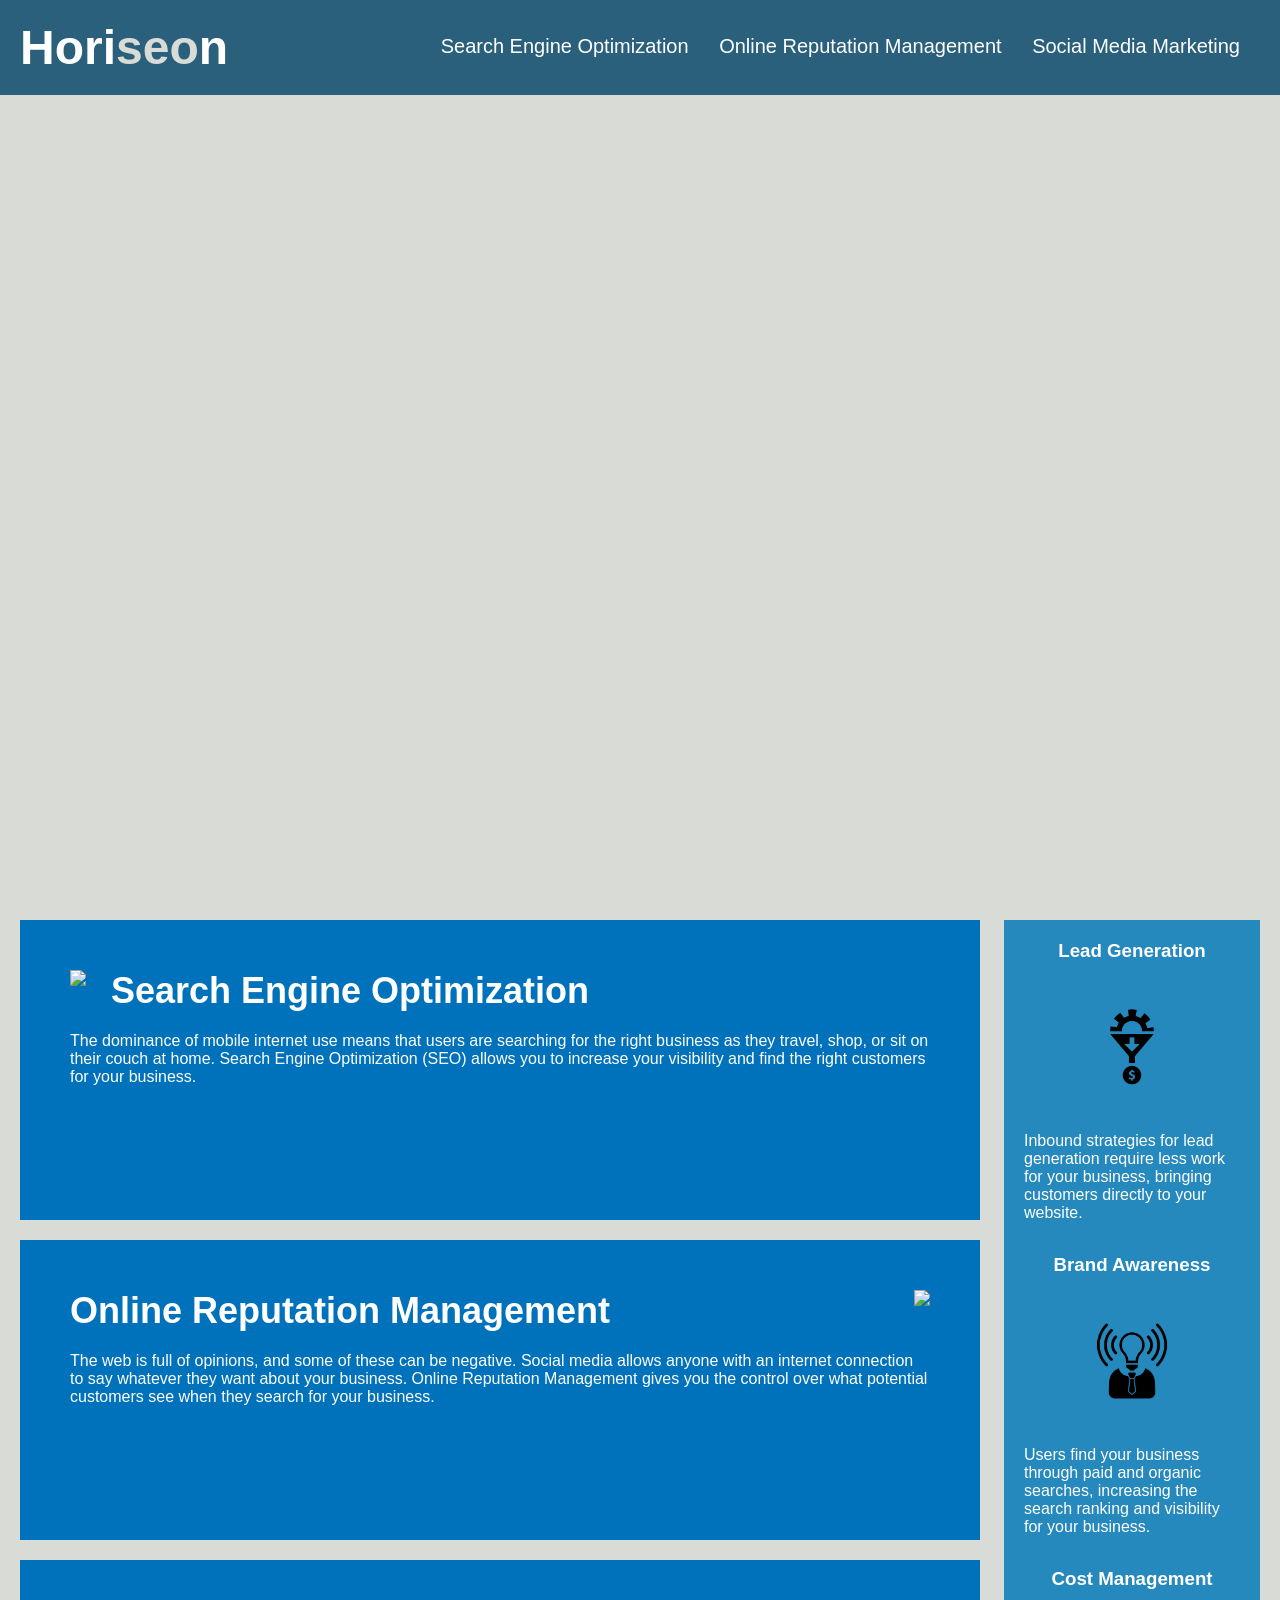
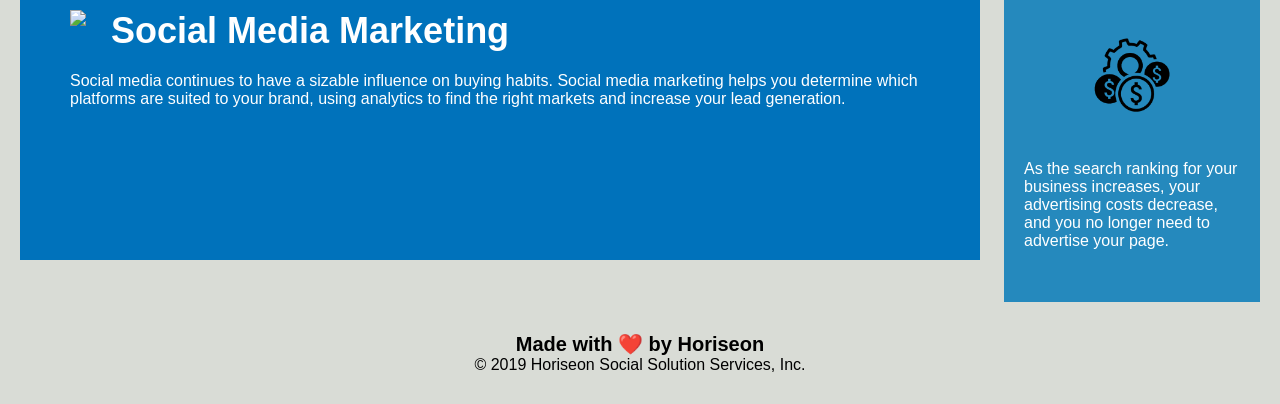
==== index.html @ 6be35b97 "index test" ====
<!DOCTYPE html>
<html lang="en-us">

<head>
    <meta charset="UTF-8" />
    <link rel="stylesheet" href="./assets/css/style.css">
    <title>Horiseon</title>
</head>

<body>
    <div class="header">
        <h1>Hori<span class="seo">seo</span>n</h1>
        <div>
            <nav>
                <ul>
                    <li>
                        <a href="#search-engine-optimization">Search Engine Optimization</a>
                    </li>
                    <li>
                        <a href="#online-reputation-management">Online Reputation Management</a>
                    </li>
                    <li>
                        <a href="#social-media-marketing">Social Media Marketing</a>
                    </li>
                </ul>
            </nav>
        </div>
    </div>
    <div class="hero"></div>
    <div class="content">
        <div class="search-engine-optimization">
            <img src="./assets/images/search-engine-optimization.jpg" class="float-left" />
            <h2>Search Engine Optimization</h2>
            <p>
                The dominance of mobile internet use means that users are searching for the right business as they travel, shop, or sit on their couch at home. Search Engine Optimization (SEO) allows you to increase your visibility and find the right customers for your business.
            </p>
        </div>
        <div id="online-reputation-management" class="online-reputation-management">
            <img src="./assets/images/online-reputation-management.jpg" class="float-right" />
            <h2>Online Reputation Management</h2>
            <p>
                The web is full of opinions, and some of these can be negative. Social media allows anyone with an internet connection to say whatever they want about your business. Online Reputation Management gives you the control over what potential customers see when they search for your business.
            </p>
        </div>
        <div id="social-media-marketing" class="social-media-marketing">
            <img src="./assets/images/social-media-marketing.jpg" class="float-left" />
            <h2>Social Media Marketing</h2>
            <p>
                Social media continues to have a sizable influence on buying habits. Social media marketing helps you determine which platforms are suited to your brand, using analytics to find the right markets and increase your lead generation.
            </p>
        </div>
    </div>
    <div class="benefits">
        <div class="benefit-lead">
            <h3>Lead Generation</h3>
            <img src="./assets/images/lead-generation.png" />
            <p>
                Inbound strategies for lead generation require less work for your business, bringing customers directly to your website.
            </p>
        </div>
        <div class="benefit-brand">
            <h3>Brand Awareness</h3>
            <img src="./assets/images/brand-awareness.png" />
            <p>
                Users find your business through paid and organic searches, increasing the search ranking and visibility for your business.
            </p>
        </div>
        <div class="benefit-cost">
            <h3>Cost Management</h3>
            <img src="./assets/images/cost-management.png"></img>
            <p>
                As the search ranking for your business increases, your advertising costs decrease, and you no longer need to advertise your page.
            </p>
        </div>
    </div>
    <div class="footer">
        <h2>Made with ❤️️ by Horiseon</h2>
        <p>
            &copy; 2019 Horiseon Social Solution Services, Inc.
        </p>
    </div>
</body>

</html>
---- assets/css/style.css ----
* {
    box-sizing: border-box;
    padding: 0;
    margin: 0;
    flex-wrap: wrap;
    
}

body {
    background-color: #d9dcd6;
}

.header {
    padding: 20px;
    font-family: 'Trebuchet MS', 'Lucida Sans Unicode', 'Lucida Grande', 'Lucida Sans', Arial, sans-serif;
    background-color: #2a607c;
    color: #ffffff;
}

.header h1 {
    display: inline-block;
    font-size: 48px;
}

.header h1 .seo {
    color: #d9dcd6;
}

.header div {
    padding-top: 15px;
    margin-right: 20px;
    float: right;
    font-family: 'Gill Sans', 'Gill Sans MT', Calibri, 'Trebuchet MS', sans-serif;
    font-size: 20px;
}

.header div ul {
    list-style-type: none;
}

.header div ul li {
    display: inline-block;
    margin-left: 25px;
}

a {
    color: #ffffff;
    text-decoration: none;
}

p {
    font-size: 16px;
}

.hero {
    height: 800px;
    width: 100%;
    margin-bottom: 25px;
    background-image: url("../images/digital-marketing-meeting.jpg");
    background-size: cover;
    background-position: center;
}

.float-left {
    float: left;
    margin-right: 25px;
}

.float-right {
    float: right;
    margin-left: 25px;
}

.content {
    width: 75%;
    display: inline-block;
    margin-left: 20px;
}

.benefits {
    margin-right: 20px;
    padding: 20px;
    clear: both;
    float: right;
    width: 20%;
    height: 100%;
    font-family: 'Gill Sans', 'Gill Sans MT', Calibri, 'Trebuchet MS', sans-serif;
    background-color: #2589bd;
}

.benefit-lead {
    margin-bottom: 32px;
    color: #ffffff;
}

.benefit-brand {
    margin-bottom: 32px;
    color: #ffffff;
}

.benefit-cost {
    margin-bottom: 32px;
    color: #ffffff;
}

.benefit-lead h3 {
    margin-bottom: 10px;
    text-align: center;
}

.benefit-brand h3 {
    margin-bottom: 10px;
    text-align: center;
}

.benefit-cost h3 {
    margin-bottom: 10px;
    text-align: center;
}

.benefit-lead img {
    display: block;
    margin: 10px auto;
    max-width: 150px;
}

.benefit-brand img {
    display: block;
    margin: 10px auto;
    max-width: 150px;
}

.benefit-cost img {
    display: block;
    margin: 10px auto;
    max-width: 150px;
}

.search-engine-optimization {
    margin-bottom: 20px;
    padding: 50px;
    height: 300px;
    font-family: 'Gill Sans', 'Gill Sans MT', Calibri, 'Trebuchet MS', sans-serif;
    background-color: #0072bb;
    color: #ffffff;
}

.online-reputation-management {
    margin-bottom: 20px;
    padding: 50px;
    height: 300px;
    font-family: 'Gill Sans', 'Gill Sans MT', Calibri, 'Trebuchet MS', sans-serif;
    background-color: #0072bb;
    color: #ffffff;
}

.social-media-marketing {
    margin-bottom: 20px;
    padding: 50px;
    height: 300px;
    font-family: 'Gill Sans', 'Gill Sans MT', Calibri, 'Trebuchet MS', sans-serif;
    background-color: #0072bb;
    color: #ffffff;
}

.search-engine-optimization img {
    max-height: 200px;
}

.online-reputation-management img {
    max-height: 200px;
}

.social-media-marketing img {
    max-height: 200px;
}

.search-engine-optimization h2 {
    margin-bottom: 20px;
    font-size: 36px;
}

.online-reputation-management h2 {
    margin-bottom: 20px;
    font-size: 36px;
}

.social-media-marketing h2 {
    margin-bottom: 20px;
    font-size: 36px;
}

.footer {
    padding: 30px;
    clear: both;
    font-family: 'Trebuchet MS', 'Lucida Sans Unicode', 'Lucida Grande', 'Lucida Sans', Arial, sans-serif;
    text-align: center;
}

.footer h2 {
    font-size: 20px;
}
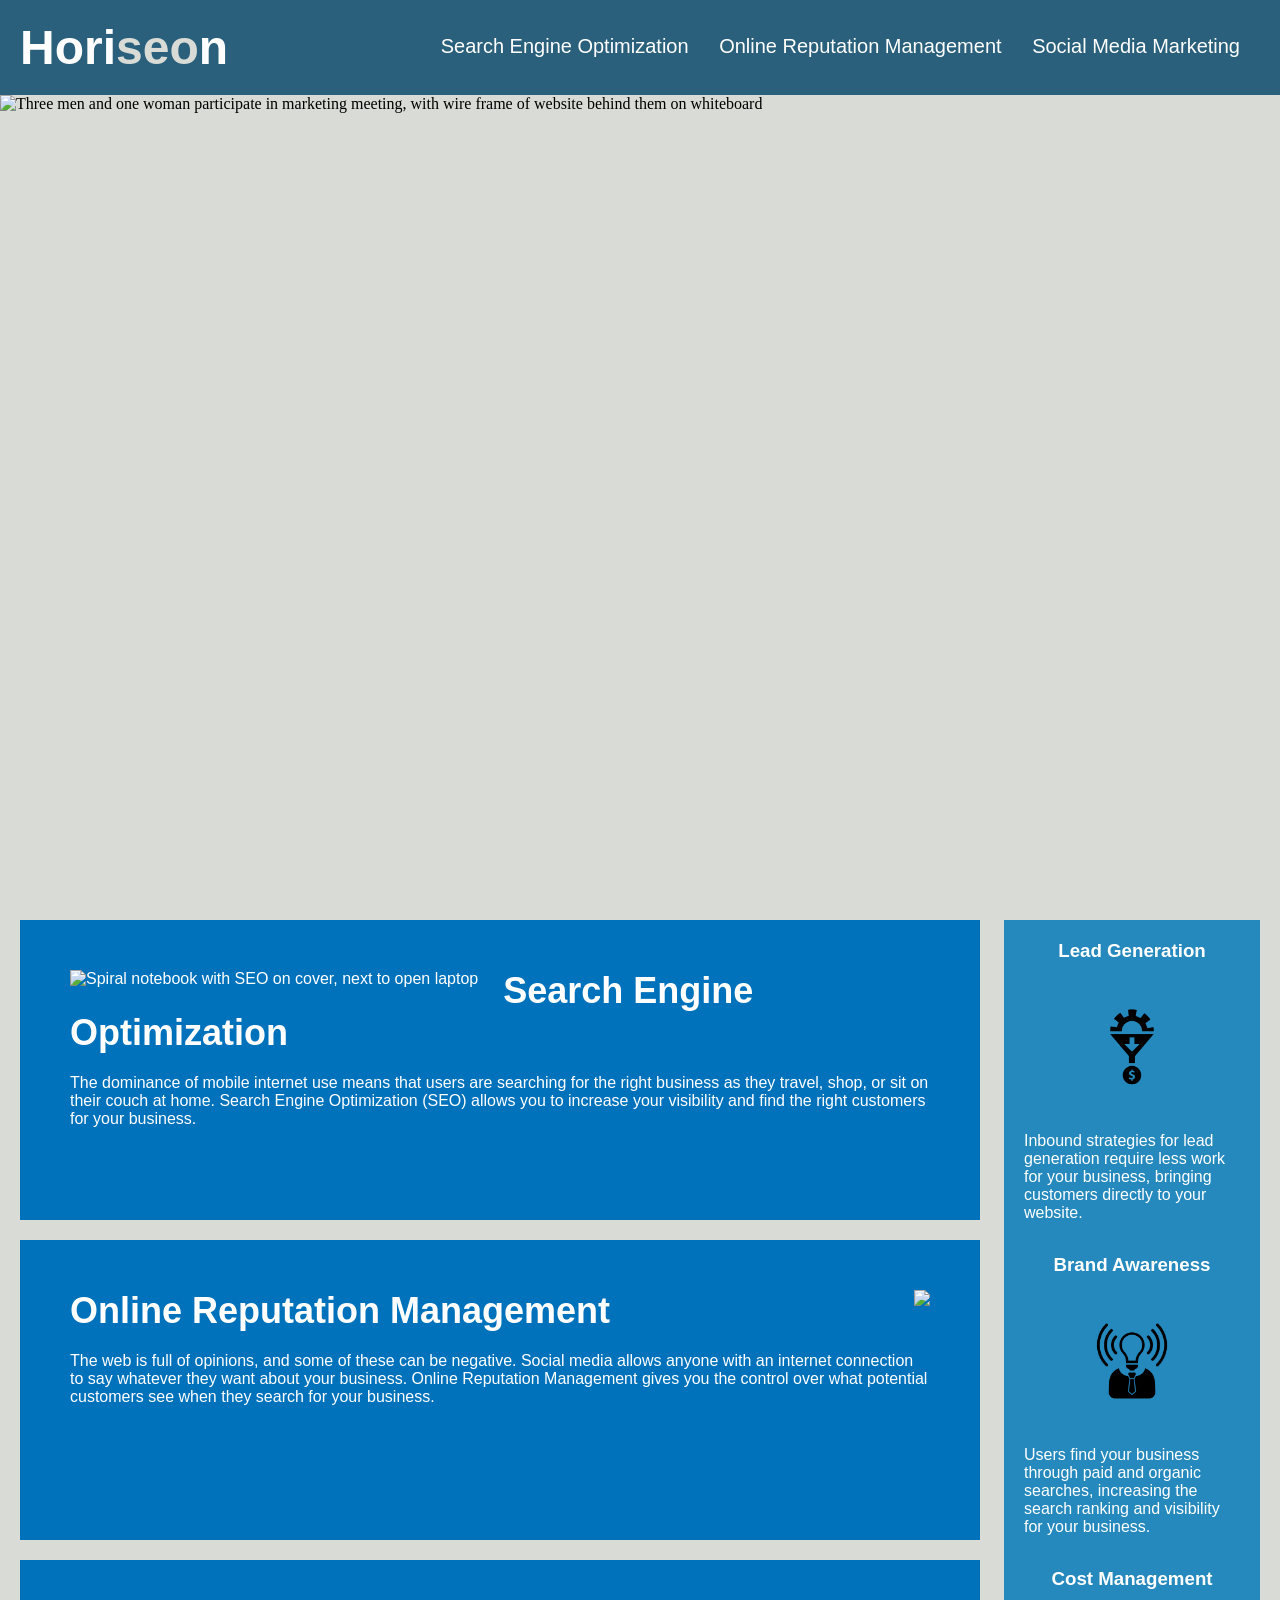
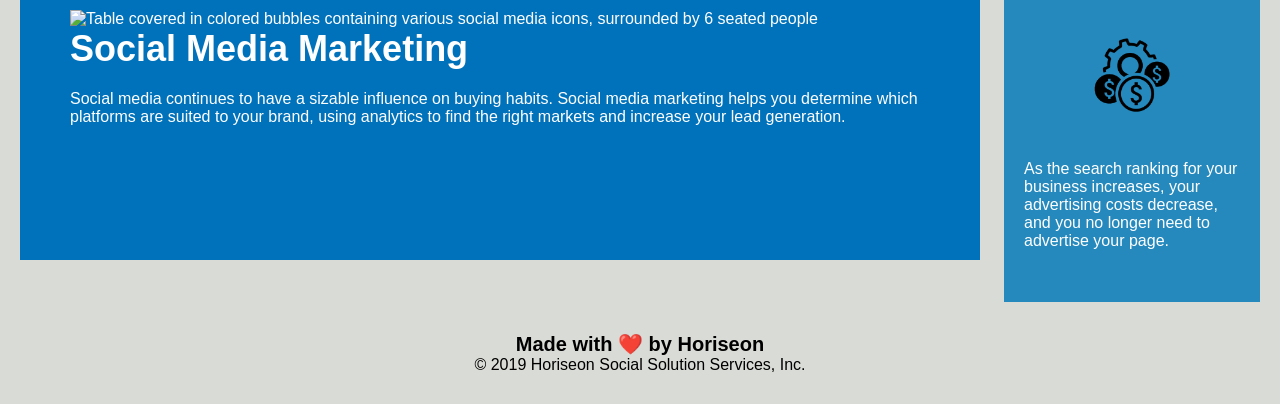
==== commit 516d2521: "changing paths" ====
--- a/index.html
+++ b/index.html
@@ -3,76 +3,101 @@
 
 <head>
     <meta charset="UTF-8" />
+    <meta name="viewport" content="width=device-width, initial-scale=1.0">
     <link rel="stylesheet" href="./assets/css/style.css">
-    <title>Horiseon</title>
+    <title>Horiseon Social Solution Services, Inc.</title>
 </head>
 
 <body>
-    <div class="header">
-        <h1>Hori<span class="seo">seo</span>n</h1>
-        <div>
-            <nav>
-                <ul>
-                    <li>
-                        <a href="#search-engine-optimization">Search Engine Optimization</a>
-                    </li>
-                    <li>
-                        <a href="#online-reputation-management">Online Reputation Management</a>
-                    </li>
-                    <li>
-                        <a href="#social-media-marketing">Social Media Marketing</a>
-                    </li>
-                </ul>
-            </nav>
-        </div>
-    </div>
-    <div class="hero"></div>
-    <div class="content">
+    <header>
+        <div class="header">
+            <h1>Hori<span class="seo">seo</span>n</h1>
+            <div>
+                <nav>
+                    <ul>
+                        <li>
+                            <a href="#search-engine-optimization">Search Engine Optimization</a>
+                        </li>
+                        <li>
+                            <a href="#online-reputation-management">Online Reputation Management</a>
+                        </li>
+                        <li>
+                            <a href="#social-media-marketing">Social Media Marketing</a>
+                        </li>
+                    </ul>
+                </nav>
+            </div>
+    </header>
+
+    <section class="hero">
+        <img class="hero" src="./assets/images/digital-marketing-meeting.jpg"
+            alt="Three men and one woman participate in marketing meeting, with wire frame of website behind them on whiteboard">
+    </section>
+
+    <section class="content">
         <div class="search-engine-optimization">
-            <img src="./assets/images/search-engine-optimization.jpg" class="float-left" />
+            <img src="./assets/images/search-engine-optimization.jpg" class="float-left"
+                alt="Spiral notebook with SEO on cover, next to open laptop" />
             <h2>Search Engine Optimization</h2>
             <p>
-                The dominance of mobile internet use means that users are searching for the right business as they travel, shop, or sit on their couch at home. Search Engine Optimization (SEO) allows you to increase your visibility and find the right customers for your business.
+                The dominance of mobile internet use means that users are searching for the right business as they
+                travel, shop, or sit on their couch at home. Search Engine Optimization (SEO) allows you to increase
+                your visibility and find the right customers for your business.
             </p>
         </div>
-        <div id="online-reputation-management" class="online-reputation-management">
+        <div id="online-reputation-management" class="online-reputation-management"
+            alt="Open laptop with a bargraph entitled Reputation displayed on screen">
             <img src="./assets/images/online-reputation-management.jpg" class="float-right" />
             <h2>Online Reputation Management</h2>
             <p>
-                The web is full of opinions, and some of these can be negative. Social media allows anyone with an internet connection to say whatever they want about your business. Online Reputation Management gives you the control over what potential customers see when they search for your business.
+                The web is full of opinions, and some of these can be negative. Social media allows anyone with an
+                internet connection to say whatever they want about your business. Online Reputation Management
+                gives you the control over what potential customers see when they search for your business.
             </p>
         </div>
         <div id="social-media-marketing" class="social-media-marketing">
-            <img src="./assets/images/social-media-marketing.jpg" class="float-left" />
+            <img src="./assets/images/social-media-marketing.jpg" class="float-left"
+                alt="Table covered in colored bubbles containing various social media icons, surrounded by 6 seated people" />
             <h2>Social Media Marketing</h2>
             <p>
-                Social media continues to have a sizable influence on buying habits. Social media marketing helps you determine which platforms are suited to your brand, using analytics to find the right markets and increase your lead generation.
+                Social media continues to have a sizable influence on buying habits. Social media marketing helps
+                you determine which platforms are suited to your brand, using analytics to find the right markets
+                and increase your lead generation.
             </p>
         </div>
-    </div>
-    <div class="benefits">
-        <div class="benefit-lead">
+    </section>
+
+
+    <section class="benefits">
+        <section class="benefit-lead">
             <h3>Lead Generation</h3>
-            <img src="./assets/images/lead-generation.png" />
+            <img src="./assets/images/lead-generation.png"
+                alt="Icon with gear on top, and an arrow in the center pointing down to a dollar sign" />
             <p>
-                Inbound strategies for lead generation require less work for your business, bringing customers directly to your website.
+                Inbound strategies for lead generation require less work for your business, bringing customers
+                directly to your website.
             </p>
-        </div>
-        <div class="benefit-brand">
+        </section>
+        <section class="benefit-brand">
             <h3>Brand Awareness</h3>
-            <img src="./assets/images/brand-awareness.png" />
+            <img src="./assets/images/brand-awareness.png"
+                alt="Icon with a lit lightbulb on top, and a suit and tie on the bottom" />
             <p>
-                Users find your business through paid and organic searches, increasing the search ranking and visibility for your business.
+                Users find your business through paid and organic searches, increasing the search ranking and
+                visibility for your business.
             </p>
-        </div>
-        <div class="benefit-cost">
+        </section>
+        <section class="benefit-cost">
             <h3>Cost Management</h3>
-            <img src="./assets/images/cost-management.png"></img>
+            <img src="./assets/images/cost-management.png"
+                alt="Icon with gear on top, two colored in dollar signs and one uncolored dollar sign"></img>
             <p>
-                As the search ranking for your business increases, your advertising costs decrease, and you no longer need to advertise your page.
+                As the search ranking for your business increases, your advertising costs decrease, and you no
+                longer need to advertise your page.
             </p>
-        </div>
-    </div>
+        </section>
+    </section>
+
     <div class="footer">
         <h2>Made with ❤️️ by Horiseon</h2>
         <p>
@@ -81,4 +106,4 @@
     </div>
 </body>
 
-</html>
+</html>
